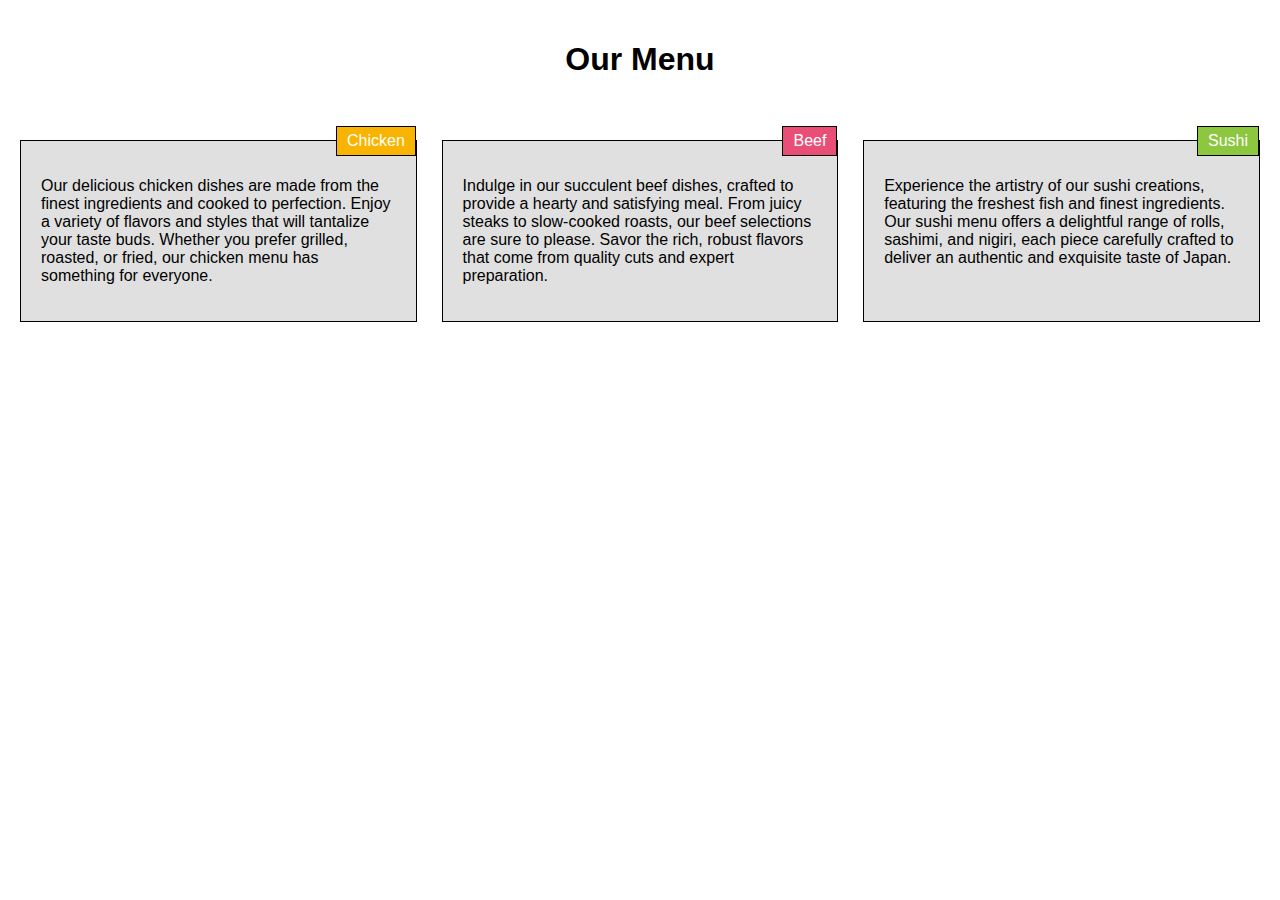
==== index.html @ 0bb6f3f5 "Create index.html" ====
<!DOCTYPE html>
<html lang="en">
<head>
    <meta charset="UTF-8">
    <meta name="viewport" content="width=device-width, initial-scale=1.0">
    <title>Module 2 Solution</title>
    <link rel="stylesheet" href="css/styles.css"> <!-- Path to CSS file in css folder -->
</head>
<body>
    <header>
        <h1>Our Menu</h1>
    </header>
    <main>
        <section class="menu-section" id="chicken">
            <div class="section-title">Chicken</div>
            <p>Our delicious chicken dishes are made from the finest ingredients and cooked to perfection. Enjoy a variety of flavors and styles that will tantalize your taste buds. Whether you prefer grilled, roasted, or fried, our chicken menu has something for everyone.</p>
        </section>
        <section class="menu-section" id="beef">
            <div class="section-title">Beef</div>
            <p>Indulge in our succulent beef dishes, crafted to provide a hearty and satisfying meal. From juicy steaks to slow-cooked roasts, our beef selections are sure to please. Savor the rich, robust flavors that come from quality cuts and expert preparation.</p>
        </section>
        <section class="menu-section" id="sushi">
            <div class="section-title">Sushi</div>
            <p>Experience the artistry of our sushi creations, featuring the freshest fish and finest ingredients. Our sushi menu offers a delightful range of rolls, sashimi, and nigiri, each piece carefully crafted to deliver an authentic and exquisite taste of Japan.</p>
        </section>
    </main>
</body>
</html>
---- css/styles.css ----
/* General styles */
body {
    font-family: Arial, sans-serif;
    margin: 0;
    padding: 0;
    box-sizing: border-box;
}

header {
    text-align: center;
    padding: 20px 0;
}

h1 {
    font-size: 2em;
}

main {
    display: flex;
    flex-wrap: wrap;
    justify-content: space-between;
    padding: 20px;
}

.menu-section {
    background-color: #e0e0e0;
    border: 1px solid black;
    margin-bottom: 20px;
    padding: 20px;
    position: relative;
    width: 32%;
    box-sizing: border-box;
}

.section-title {
    background-color: #d3a2a2; /* Different colors for each section title */
    border: 1px solid black;
    color: white;
    padding: 5px 10px;
    position: absolute;
    right: 0;
    top: 0;
    transform: translateY(-50%);
}

#chicken .section-title {
    background-color: #f8b400;
}

#beef .section-title {
    background-color: #e94e77;
}

#sushi .section-title {
    background-color: #8dc63f;
}

/* Tablet view */
@media (max-width: 991px) {
    .menu-section {
        width: 48%;
    }

    .menu-section:nth-child(3) {
        width: 100%;
    }
}

/* Mobile view */
@media (max-width: 767px) {
    .menu-section {
        width: 100%;
    }
}
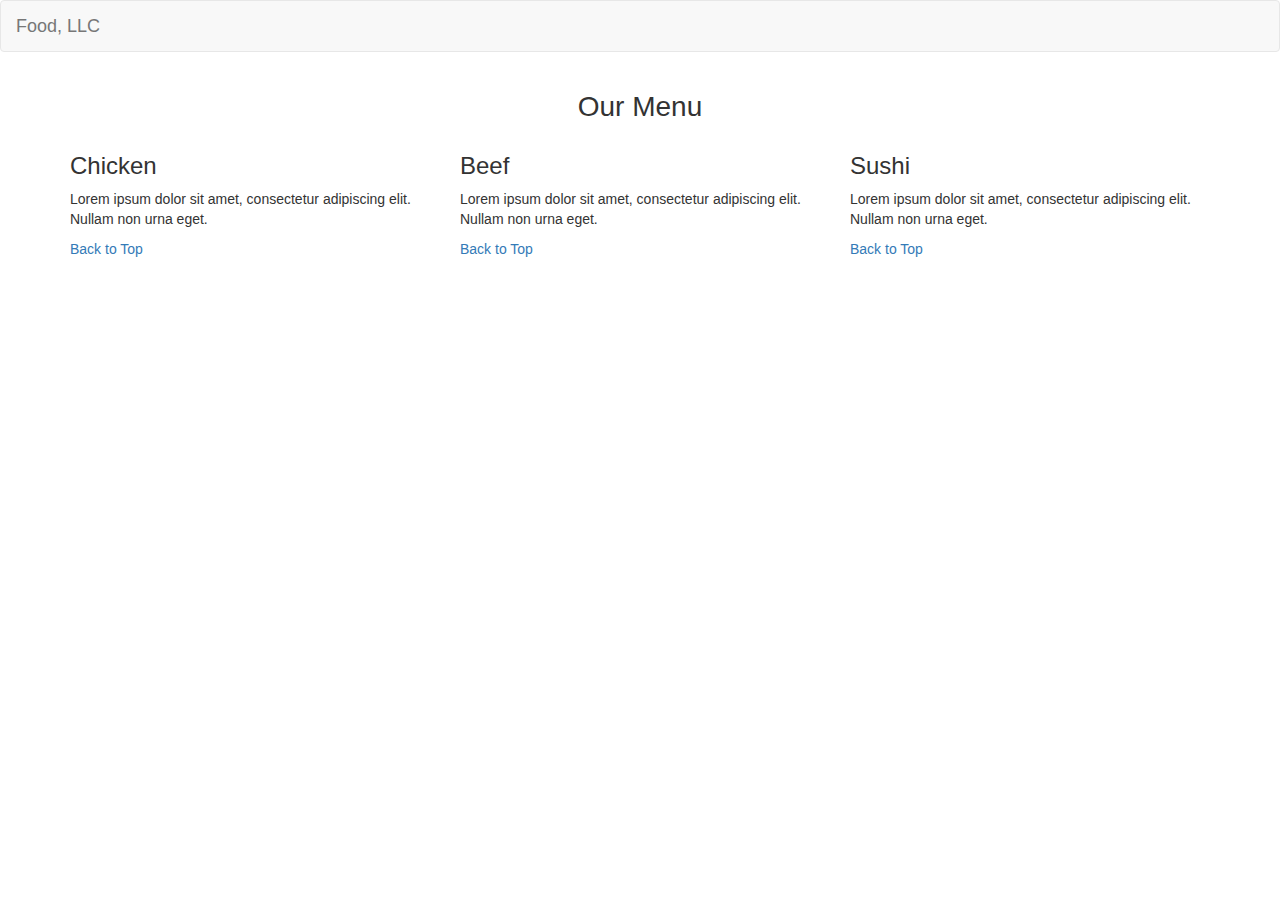
==== commit 55426565: "Update index.html" ====
--- a/index.html
+++ b/index.html
@@ -1,28 +1,71 @@
 <!DOCTYPE html>
 <html lang="en">
 <head>
-    <meta charset="UTF-8">
-    <meta name="viewport" content="width=device-width, initial-scale=1.0">
-    <title>Module 2 Solution</title>
-    <link rel="stylesheet" href="css/styles.css"> <!-- Path to CSS file in css folder -->
+  <meta charset="UTF-8">
+  <meta name="viewport" content="width=device-width, initial-scale=1.0">
+  <title>Module 3 Solution</title>
+  <link rel="stylesheet" href="https://stackpath.bootstrapcdn.com/bootstrap/3.3.7/css/bootstrap.min.css">
+  <link rel="stylesheet" href="css/styles.css">
 </head>
 <body>
-    <header>
+  <!-- Navbar -->
+  <nav class="navbar navbar-default">
+    <div class="container-fluid">
+      <div class="navbar-header">
+        <button type="button" class="navbar-toggle collapsed" data-toggle="collapse" data-target="#navbar-collapse" aria-expanded="false">
+          <span class="sr-only">Toggle navigation</span>
+          <span class="icon-bar"></span>
+          <span class="icon-bar"></span>
+          <span class="icon-bar"></span>
+        </button>
+        <a class="navbar-brand" href="#">Food, LLC</a>
+      </div>
+      <div class="collapse navbar-collapse" id="navbar-collapse">
+        <ul class="nav navbar-nav visible-xs">
+          <li><a href="#chicken">Chicken</a></li>
+          <li><a href="#beef">Beef</a></li>
+          <li><a href="#sushi">Sushi</a></li>
+        </ul>
+      </div>
+    </div>
+  </nav>
+
+  <!-- Page Heading -->
+  <div class="container">
+    <div class="row">
+      <div class="col-xs-12 text-center">
         <h1>Our Menu</h1>
-    </header>
-    <main>
-        <section class="menu-section" id="chicken">
-            <div class="section-title">Chicken</div>
-            <p>Our delicious chicken dishes are made from the finest ingredients and cooked to perfection. Enjoy a variety of flavors and styles that will tantalize your taste buds. Whether you prefer grilled, roasted, or fried, our chicken menu has something for everyone.</p>
-        </section>
-        <section class="menu-section" id="beef">
-            <div class="section-title">Beef</div>
-            <p>Indulge in our succulent beef dishes, crafted to provide a hearty and satisfying meal. From juicy steaks to slow-cooked roasts, our beef selections are sure to please. Savor the rich, robust flavors that come from quality cuts and expert preparation.</p>
-        </section>
-        <section class="menu-section" id="sushi">
-            <div class="section-title">Sushi</div>
-            <p>Experience the artistry of our sushi creations, featuring the freshest fish and finest ingredients. Our sushi menu offers a delightful range of rolls, sashimi, and nigiri, each piece carefully crafted to deliver an authentic and exquisite taste of Japan.</p>
-        </section>
-    </main>
+      </div>
+    </div>
+  </div>
+
+  <!-- Main Section -->
+  <div class="container">
+    <div class="row">
+      <div class="col-xs-12 main-section">
+        <!-- Optional, Not Graded Content -->
+        <div class="row">
+          <div id="chicken" class="col-md-4 col-sm-6 col-xs-12 section">
+            <h3>Chicken</h3>
+            <p>Lorem ipsum dolor sit amet, consectetur adipiscing elit. Nullam non urna eget.</p>
+            <a href="#">Back to Top</a>
+          </div>
+          <div id="beef" class="col-md-4 col-sm-6 col-xs-12 section">
+            <h3>Beef</h3>
+            <p>Lorem ipsum dolor sit amet, consectetur adipiscing elit. Nullam non urna eget.</p>
+            <a href="#">Back to Top</a>
+          </div>
+          <div id="sushi" class="col-md-4 col-sm-12 col-xs-12 section">
+            <h3>Sushi</h3>
+            <p>Lorem ipsum dolor sit amet, consectetur adipiscing elit. Nullam non urna eget.</p>
+            <a href="#">Back to Top</a>
+          </div>
+        </div>
+      </div>
+    </div>
+  </div>
+
+  <script src="https://ajax.googleapis.com/ajax/libs/jquery/1.12.4/jquery.min.js"></script>
+  <script src="https://maxcdn.bootstrapcdn.com/bootstrap/3.3.7/js/bootstrap.min.js"></script>
 </body>
 </html>
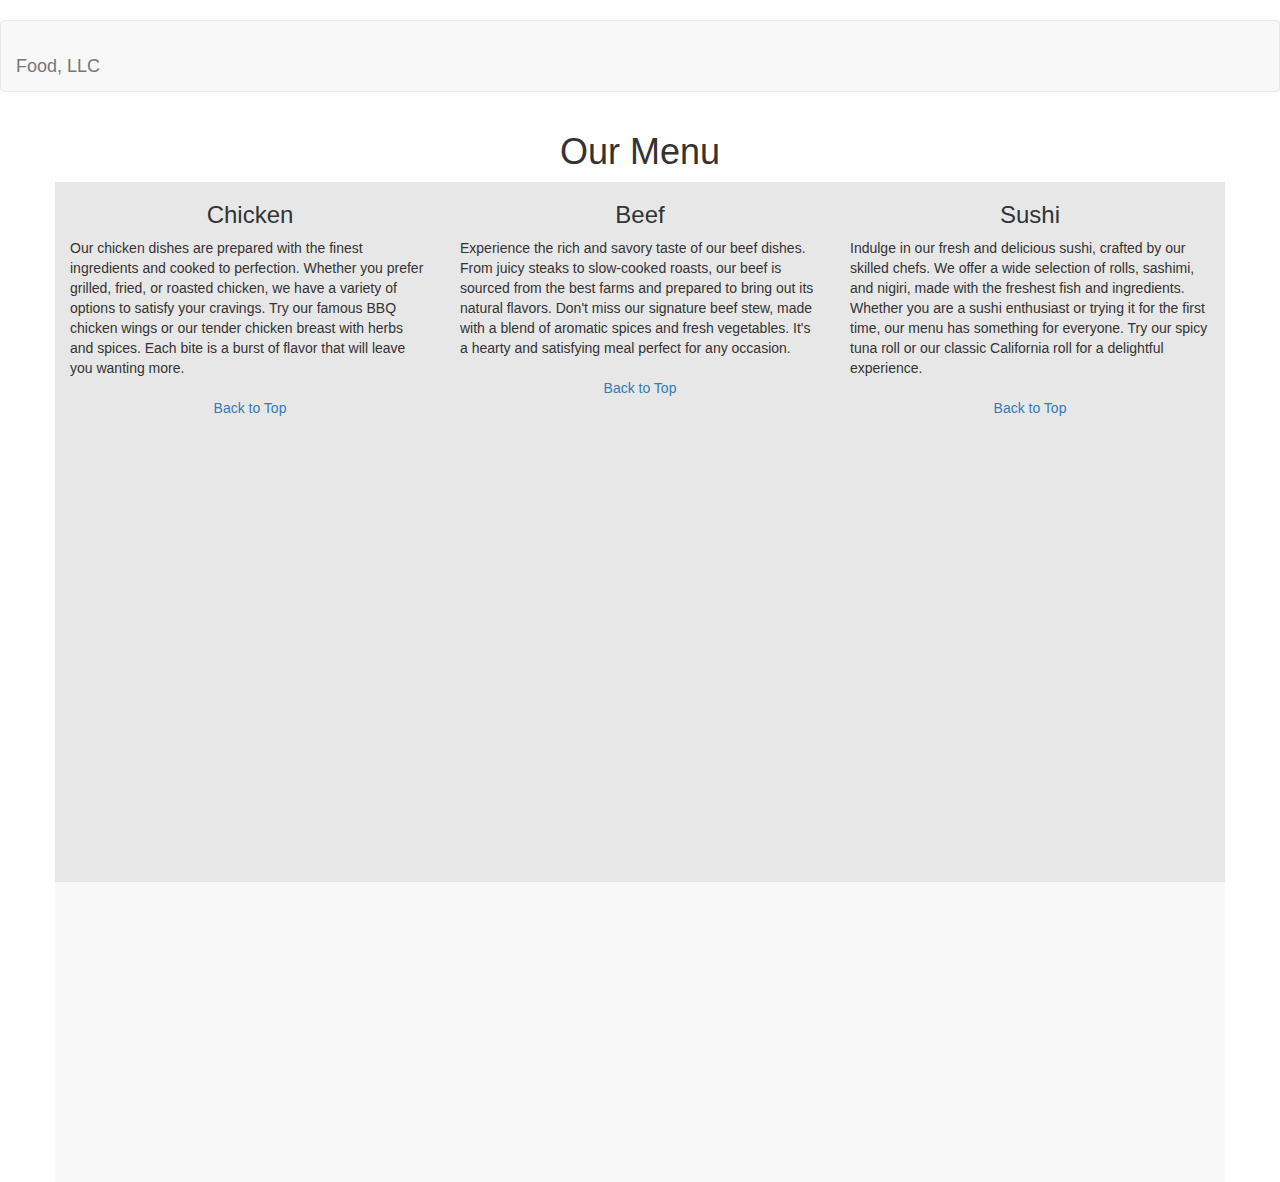
==== commit 8d98c53e: "Update index.html" ====
--- a/index.html
+++ b/index.html
@@ -47,17 +47,17 @@
         <div class="row">
           <div id="chicken" class="col-md-4 col-sm-6 col-xs-12 section">
             <h3>Chicken</h3>
-            <p>Lorem ipsum dolor sit amet, consectetur adipiscing elit. Nullam non urna eget.</p>
+            <p>Our chicken dishes are prepared with the finest ingredients and cooked to perfection. Whether you prefer grilled, fried, or roasted chicken, we have a variety of options to satisfy your cravings. Try our famous BBQ chicken wings or our tender chicken breast with herbs and spices. Each bite is a burst of flavor that will leave you wanting more.</p>
             <a href="#">Back to Top</a>
           </div>
           <div id="beef" class="col-md-4 col-sm-6 col-xs-12 section">
             <h3>Beef</h3>
-            <p>Lorem ipsum dolor sit amet, consectetur adipiscing elit. Nullam non urna eget.</p>
+            <p>Experience the rich and savory taste of our beef dishes. From juicy steaks to slow-cooked roasts, our beef is sourced from the best farms and prepared to bring out its natural flavors. Don't miss our signature beef stew, made with a blend of aromatic spices and fresh vegetables. It's a hearty and satisfying meal perfect for any occasion.</p>
             <a href="#">Back to Top</a>
           </div>
           <div id="sushi" class="col-md-4 col-sm-12 col-xs-12 section">
             <h3>Sushi</h3>
-            <p>Lorem ipsum dolor sit amet, consectetur adipiscing elit. Nullam non urna eget.</p>
+            <p>Indulge in our fresh and delicious sushi, crafted by our skilled chefs. We offer a wide selection of rolls, sashimi, and nigiri, made with the freshest fish and ingredients. Whether you are a sushi enthusiast or trying it for the first time, our menu has something for everyone. Try our spicy tuna roll or our classic California roll for a delightful experience.</p>
             <a href="#">Back to Top</a>
           </div>
         </div>
--- a/css/styles.css
+++ b/css/styles.css
@@ -1,74 +1,25 @@
-/* General styles */
 body {
-    font-family: Arial, sans-serif;
-    margin: 0;
-    padding: 0;
-    box-sizing: border-box;
+  padding-top: 20px;
 }
 
-header {
-    text-align: center;
-    padding: 20px 0;
+.main-section {
+  height: 1000px;
+  background-color: #f8f8f8;
 }
 
-h1 {
-    font-size: 2em;
+.section {
+  height: 700px;
+  background-color: #e7e7e7;
+  margin-bottom: 20px;
 }
 
-main {
-    display: flex;
-    flex-wrap: wrap;
-    justify-content: space-between;
-    padding: 20px;
+.section h3 {
+  text-align: center;
+  margin-top: 20px;
 }
 
-.menu-section {
-    background-color: #e0e0e0;
-    border: 1px solid black;
-    margin-bottom: 20px;
-    padding: 20px;
-    position: relative;
-    width: 32%;
-    box-sizing: border-box;
+a {
+  display: block;
+  text-align: center;
+  margin-top: 20px;
 }
-
-.section-title {
-    background-color: #d3a2a2; /* Different colors for each section title */
-    border: 1px solid black;
-    color: white;
-    padding: 5px 10px;
-    position: absolute;
-    right: 0;
-    top: 0;
-    transform: translateY(-50%);
-}
-
-#chicken .section-title {
-    background-color: #f8b400;
-}
-
-#beef .section-title {
-    background-color: #e94e77;
-}
-
-#sushi .section-title {
-    background-color: #8dc63f;
-}
-
-/* Tablet view */
-@media (max-width: 991px) {
-    .menu-section {
-        width: 48%;
-    }
-
-    .menu-section:nth-child(3) {
-        width: 100%;
-    }
-}
-
-/* Mobile view */
-@media (max-width: 767px) {
-    .menu-section {
-        width: 100%;
-    }
-}
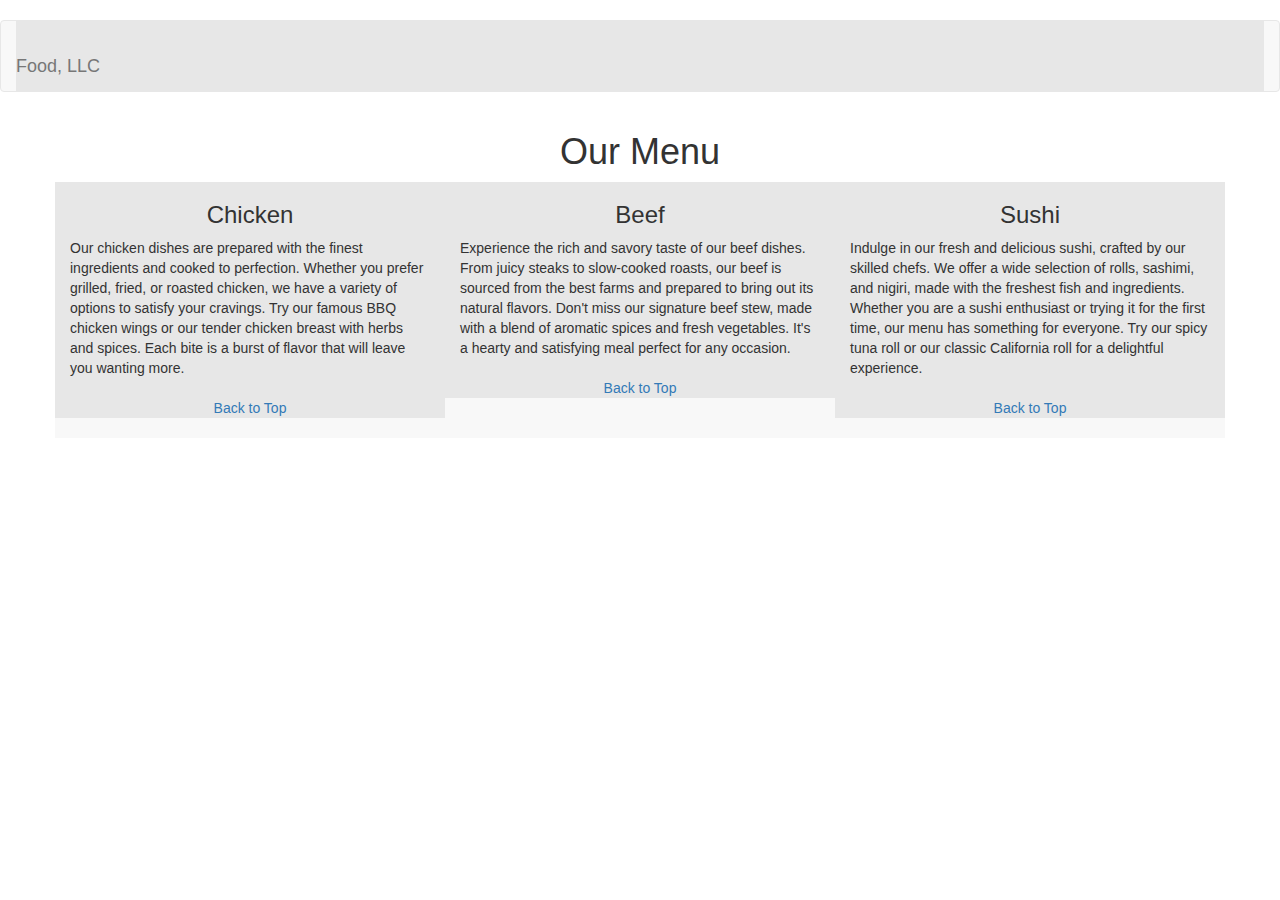
==== commit 9df8f2f8: "Update index.html" ====
--- a/index.html
+++ b/index.html
@@ -8,7 +8,7 @@
   <link rel="stylesheet" href="css/styles.css">
 </head>
 <body>
-  <!-- Navbar -->
+  
   <nav class="navbar navbar-default">
     <div class="container-fluid">
       <div class="navbar-header">
@@ -30,7 +30,7 @@
     </div>
   </nav>
 
-  <!-- Page Heading -->
+ 
   <div class="container">
     <div class="row">
       <div class="col-xs-12 text-center">
@@ -39,11 +39,11 @@
     </div>
   </div>
 
-  <!-- Main Section -->
+
   <div class="container">
     <div class="row">
       <div class="col-xs-12 main-section">
-        <!-- Optional, Not Graded Content -->
+     
         <div class="row">
           <div id="chicken" class="col-md-4 col-sm-6 col-xs-12 section">
             <h3>Chicken</h3>
--- a/css/styles.css
+++ b/css/styles.css
@@ -3,12 +3,10 @@
 }
 
 .main-section {
-  height: 1000px;
   background-color: #f8f8f8;
 }
 
 .section {
-  height: 700px;
   background-color: #e7e7e7;
   margin-bottom: 20px;
 }
@@ -23,3 +21,7 @@
   text-align: center;
   margin-top: 20px;
 }
+
+.navbar-collapse {
+  background-color: #e7e7e7;
+}
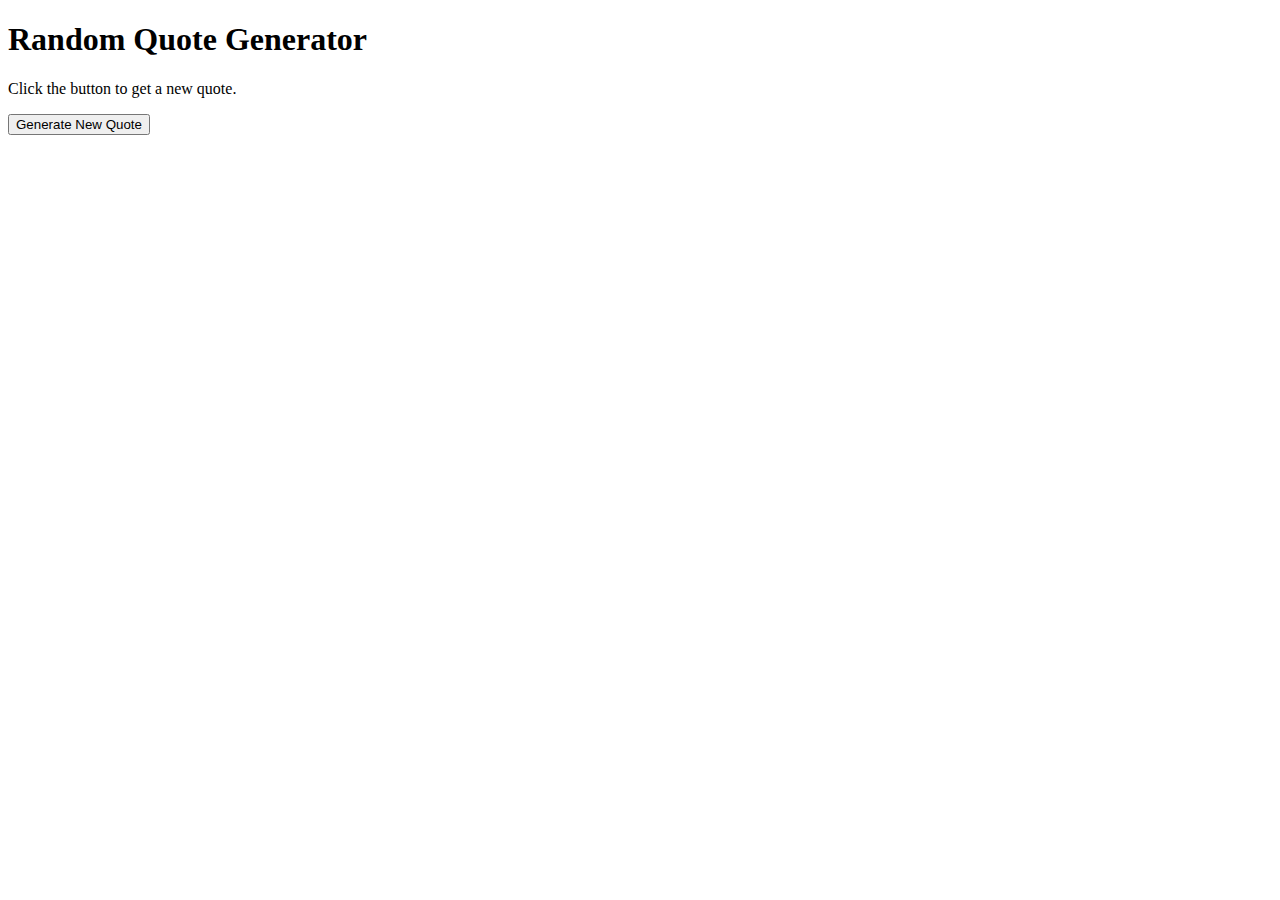
==== commit 69e02953: "Update index.html" ====
--- a/index.html
+++ b/index.html
@@ -1,71 +1,21 @@
 <!DOCTYPE html>
 <html lang="en">
 <head>
-  <meta charset="UTF-8">
-  <meta name="viewport" content="width=device-width, initial-scale=1.0">
-  <title>Module 3 Solution</title>
-  <link rel="stylesheet" href="https://stackpath.bootstrapcdn.com/bootstrap/3.3.7/css/bootstrap.min.css">
-  <link rel="stylesheet" href="css/styles.css">
+    <meta charset="UTF-8">
+    <meta name="viewport" content="width=device-width, initial-scale=1.0">
+    <title>Random Quote Generator</title>
+    <link rel="stylesheet" href="style.css">
+    <link href="https://fonts.googleapis.com/css2?family=Poppins:wght@400;600&display=swap" rel="stylesheet">
 </head>
 <body>
-  
-  <nav class="navbar navbar-default">
-    <div class="container-fluid">
-      <div class="navbar-header">
-        <button type="button" class="navbar-toggle collapsed" data-toggle="collapse" data-target="#navbar-collapse" aria-expanded="false">
-          <span class="sr-only">Toggle navigation</span>
-          <span class="icon-bar"></span>
-          <span class="icon-bar"></span>
-          <span class="icon-bar"></span>
-        </button>
-        <a class="navbar-brand" href="#">Food, LLC</a>
-      </div>
-      <div class="collapse navbar-collapse" id="navbar-collapse">
-        <ul class="nav navbar-nav visible-xs">
-          <li><a href="#chicken">Chicken</a></li>
-          <li><a href="#beef">Beef</a></li>
-          <li><a href="#sushi">Sushi</a></li>
-        </ul>
-      </div>
+    <div class="container">
+        <h1>Random Quote Generator</h1>
+        <div class="quote-box">
+            <p id="quoteText">Click the button to get a new quote.</p>
+        </div>
+        <button id="generateQuoteBtn">Generate New Quote</button>
     </div>
-  </nav>
 
- 
-  <div class="container">
-    <div class="row">
-      <div class="col-xs-12 text-center">
-        <h1>Our Menu</h1>
-      </div>
-    </div>
-  </div>
-
-
-  <div class="container">
-    <div class="row">
-      <div class="col-xs-12 main-section">
-     
-        <div class="row">
-          <div id="chicken" class="col-md-4 col-sm-6 col-xs-12 section">
-            <h3>Chicken</h3>
-            <p>Our chicken dishes are prepared with the finest ingredients and cooked to perfection. Whether you prefer grilled, fried, or roasted chicken, we have a variety of options to satisfy your cravings. Try our famous BBQ chicken wings or our tender chicken breast with herbs and spices. Each bite is a burst of flavor that will leave you wanting more.</p>
-            <a href="#">Back to Top</a>
-          </div>
-          <div id="beef" class="col-md-4 col-sm-6 col-xs-12 section">
-            <h3>Beef</h3>
-            <p>Experience the rich and savory taste of our beef dishes. From juicy steaks to slow-cooked roasts, our beef is sourced from the best farms and prepared to bring out its natural flavors. Don't miss our signature beef stew, made with a blend of aromatic spices and fresh vegetables. It's a hearty and satisfying meal perfect for any occasion.</p>
-            <a href="#">Back to Top</a>
-          </div>
-          <div id="sushi" class="col-md-4 col-sm-12 col-xs-12 section">
-            <h3>Sushi</h3>
-            <p>Indulge in our fresh and delicious sushi, crafted by our skilled chefs. We offer a wide selection of rolls, sashimi, and nigiri, made with the freshest fish and ingredients. Whether you are a sushi enthusiast or trying it for the first time, our menu has something for everyone. Try our spicy tuna roll or our classic California roll for a delightful experience.</p>
-            <a href="#">Back to Top</a>
-          </div>
-        </div>
-      </div>
-    </div>
-  </div>
-
-  <script src="https://ajax.googleapis.com/ajax/libs/jquery/1.12.4/jquery.min.js"></script>
-  <script src="https://maxcdn.bootstrapcdn.com/bootstrap/3.3.7/js/bootstrap.min.js"></script>
+    <script src="script.js"></script>
 </body>
 </html>
